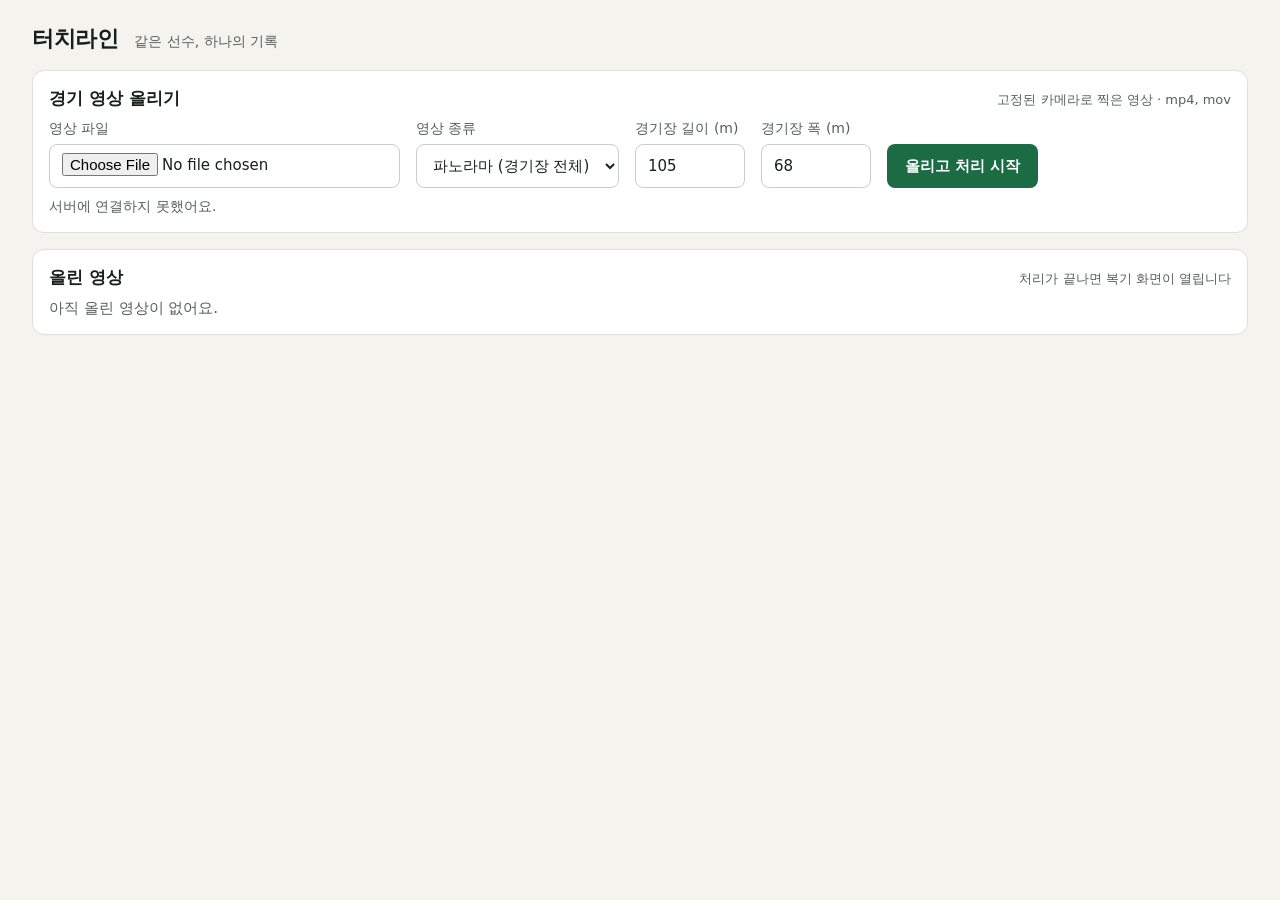
==== web/index.html @ 20a8b79b "뼈대: 영상 올리기 → 처리 → 복기 화면 - 서버(Starlette): 접수, 처리 상태, 결과, 경기장 맞추기·기록 잇기 저장 API - 처리 과정: 영상 검사, 검출(YOLO" ====
<!doctype html>
<html lang="ko">
<head>
<meta charset="utf-8">
<meta name="viewport" content="width=device-width, initial-scale=1">
<title>터치라인 — 영상 올리기</title>
<link rel="stylesheet" href="style.css">
<script defer src="home.js"></script>
</head>
<body>
<div class="page">
  <header class="topbar">
    <div class="brand"><strong>터치라인</strong><span>같은 선수, 하나의 기록</span></div>
  </header>

  <section class="card" aria-label="영상 올리기">
    <div class="card-head"><h2>경기 영상 올리기</h2><span>고정된 카메라로 찍은 영상 · mp4, mov</span></div>
    <form id="uploadForm" class="form">
      <label class="field">영상 파일<input type="file" id="file" name="file" accept=".mp4,.mov,.m4v,video/mp4,video/quicktime" required></label>
      <label class="field">영상 종류
        <select id="kind" name="kind"><option value="panorama">파노라마 (경기장 전체)</option><option value="phone">스마트폰</option></select>
      </label>
      <label class="field">경기장 길이 (m)<input type="number" id="pitchLength" name="pitch_length" value="105" min="20" max="130" step="0.5"></label>
      <label class="field">경기장 폭 (m)<input type="number" id="pitchWidth" name="pitch_width" value="68" min="15" max="100" step="0.5"></label>
      <button type="submit" id="uploadBtn" class="btn green">올리고 처리 시작</button>
    </form>
    <p id="uploadMsg" class="note" role="status"></p>
  </section>

  <section class="card" aria-label="올린 영상">
    <div class="card-head"><h2>올린 영상</h2><span>처리가 끝나면 복기 화면이 열립니다</span></div>
    <div id="videoList" class="list"><p class="empty">아직 올린 영상이 없어요.</p></div>
  </section>
</div>
</body>
</html>
---- web/style.css ----
:root{--bg:#F4F3EE;--card:#FFFFFF;--ink:#17211C;--muted:#55605A;--line:#DDE1DC;--green:#1B6B45;--orange:#B4520F;--hi:#FF9A4D;--blue:#1F4E9E}
*{box-sizing:border-box}
body{margin:0;background:var(--bg);color:var(--ink);font-family:"Pretendard","Apple SD Gothic Neo","Noto Sans KR",system-ui,sans-serif}
.page{max-width:1440px;margin:0 auto;padding:24px 32px 40px;display:flex;flex-direction:column;gap:16px}
main{display:flex;flex-direction:column;gap:16px}
main[hidden]{display:none}
.topbar{display:flex;flex-wrap:wrap;align-items:center;justify-content:space-between;gap:12px}
.brand{display:flex;align-items:baseline;gap:16px}
.brand strong{font-size:22px;letter-spacing:-.02em}
.brand span,.note{font-size:14px;color:var(--muted)}
.note{margin:0}
.error{margin:0;padding:12px 16px;border-radius:8px;background:#FDECEC;color:#8A1F1F;font-size:15px}
.nav{display:flex;flex-wrap:wrap;align-items:center;gap:8px}
.tab,.btn,select{min-height:44px;font:inherit;font-size:15px;border-radius:8px}
.tab{padding:0 18px;border:1px solid #C9CEC9;background:#fff;color:var(--ink);cursor:pointer}
.tab.active{border-color:var(--green);background:var(--green);color:#fff;font-weight:700}
.source{display:flex;align-items:center;gap:8px;font-size:14px;color:var(--muted);margin-left:8px}
select{padding:0 10px;border:1px solid #C9CEC9;background:#fff;color:var(--ink)}
.btn{padding:0 18px;border:0;font-weight:700;cursor:pointer}
.btn.dark{background:var(--ink);color:#fff;min-width:72px}
.btn.green{background:var(--green);color:#fff}
.btn.orange{background:var(--orange);color:#fff}
.chips{display:flex;flex-direction:column;gap:8px}
.chips-head{display:flex;flex-wrap:wrap;align-items:baseline;gap:12px;font-size:14px}
.chips-head span{font-size:13px;color:var(--muted)}
.chip-row{display:flex;align-items:center;gap:8px;overflow-x:auto;padding-bottom:4px}
.chip-row>span{flex:none;width:76px;font-size:13px;color:var(--muted)}
.chip{flex:none;min-height:44px;padding:0 14px;border:1px solid #C9CEC9;border-radius:22px;background:#fff;color:var(--ink);font:inherit;font-size:15px;cursor:pointer;white-space:nowrap}
.chip.sel{border:2px solid var(--orange);background:#FFF3E8;color:#7A3608;font-weight:700}
.card{background:var(--card);border:1px solid var(--line);border-radius:12px;padding:16px;display:flex;flex-direction:column;gap:10px;min-width:0}
.card-head{display:flex;flex-wrap:wrap;justify-content:space-between;align-items:baseline;gap:8px}
.card-head h2,.sub-h{margin:0;font-size:17px}
.sub-h{margin-top:8px}
.card-head span{font-size:13px;color:var(--muted)}
.video-card{padding:12px}
.video-wrap{position:relative;width:100%;aspect-ratio:4096/1080;background:#1E3A2B;border-radius:8px;overflow:hidden}
.video-wrap video,.video-wrap canvas{position:absolute;inset:0;width:100%;height:100%;display:block}
.video-wrap canvas{cursor:pointer}
.controls{display:flex;flex-wrap:wrap;align-items:center;gap:10px}
.clock{font-size:14px;color:var(--muted);font-variant-numeric:tabular-nums;min-width:92px}
.timeline-box{flex:1 1 320px;display:flex;flex-direction:column;gap:6px;min-width:0}
.timeline{position:relative;height:16px;background:#E6E9E5;border-radius:8px;cursor:pointer}
#tlSegments i{position:absolute;top:0;bottom:0;background:var(--green);border-radius:8px}
#tlMarks i{position:absolute;top:-4px;bottom:-4px;min-width:3px;background:var(--orange);border-radius:2px}
#tlMarks i.sprint{background:#7A1F0A}
#tlMarks i.jump{background:#17211C;min-width:2px;width:2px;top:-7px;bottom:-7px}
.tl-head{position:absolute;top:-6px;bottom:-6px;width:3px;background:var(--ink);border-radius:2px;pointer-events:none}
.legend{display:flex;flex-wrap:wrap;gap:16px;font-size:12px;color:var(--muted)}
.lg{display:inline-block;width:14px;height:8px;border-radius:4px;margin-right:6px;vertical-align:middle}
.lg.seg{background:var(--green)}.lg.run{background:var(--orange)}.lg.jump{background:#17211C;width:3px;height:14px}
.lg.dot{width:10px;height:10px;border-radius:5px;border:1px solid var(--ink)}
.two{display:flex;flex-wrap:wrap;align-items:flex-start;gap:16px}
.two>.card{flex:1 1 420px}
.follow-wrap{position:relative;background:#264a37;border-radius:8px;overflow:hidden}
#follow{display:block;width:100%;height:auto}
.follow-msg{position:absolute;left:0;right:0;bottom:12px;margin:0;text-align:center;color:#fff;font-size:15px;text-shadow:0 1px 2px #000}
#minimap{display:block;width:100%;height:auto;border-radius:8px;cursor:pointer}
.summary{flex-direction:row;flex-wrap:wrap;align-items:center;gap:24px}
.stat{flex:1 1 140px;display:flex;flex-direction:column;gap:2px}
.stat span{font-size:13px;color:var(--muted)}
.stat b{font-size:26px}
.hero{background:var(--ink);color:#fff;border-radius:12px;padding:24px 28px;display:flex;flex-wrap:wrap;align-items:center;justify-content:space-between;gap:20px}
.hero-sub{font-size:14px;color:#C9D6CE}
.hero h1{margin:6px 0 0;font-size:40px;letter-spacing:-.02em}
.titles{display:flex;flex-wrap:wrap;gap:10px}
.titles span{padding:8px 14px;border-radius:20px;background:var(--hi);color:#2A1300;font-size:15px;font-weight:700}
.advice{background:#FFF3E8;border:1px solid #F0C9A6;border-radius:12px;padding:18px 22px;display:flex;flex-wrap:wrap;align-items:center;justify-content:space-between;gap:12px}
.advice-label{font-size:13px;font-weight:700;color:#7A3608}
.advice p{margin:4px 0 0;font-size:19px;font-weight:500;color:#3A1C05}
.tiles{display:flex;flex-wrap:wrap;gap:16px}
.tile{flex:1 1 220px;background:#fff;border:1px solid var(--line);border-radius:12px;padding:18px;display:flex;flex-direction:column;gap:8px}
.tile>span{font-size:14px;color:var(--muted)}
.tile b{font-size:34px}
.bar{position:relative;height:8px;background:#E6E9E5;border-radius:4px}
.bar i{position:absolute;left:0;top:0;bottom:0;border-radius:4px;background:var(--green)}
.bar u{position:absolute;top:-4px;bottom:-4px;width:2px;background:var(--ink)}
.tile small{font-size:13px;color:var(--muted)}
#zones{width:100%;height:auto;border-radius:8px;background:#EAF1EC}
.runs{display:flex;flex-direction:column;gap:8px}
.run-btn{min-height:56px;padding:8px 14px;border:1px solid var(--line);border-radius:8px;background:#fff;color:var(--ink);font:inherit;font-size:15px;text-align:left;display:flex;justify-content:space-between;align-items:center;gap:12px;cursor:pointer}
.run-btn em{font-style:normal;color:var(--green);font-weight:700}
.empty{margin:0;font-size:15px;color:var(--muted)}
#speedChart{width:100%;height:auto}
.foot{font-size:13px;color:var(--muted);display:flex;flex-wrap:wrap;gap:16px}
button:focus-visible,select:focus-visible,.timeline:focus-visible{outline:3px solid #2B7FD8;outline-offset:2px}

/* ---- 서버 화면 공통 ---- */
a.tab{display:inline-flex;align-items:center;text-decoration:none}
.steps{display:flex;flex-wrap:wrap;gap:8px;font-size:13px;color:var(--muted)}
.steps a{color:var(--green);font-weight:700;text-decoration:none}
.steps a:hover{text-decoration:underline}
body.no-pos .needs-pos{display:none}
body:not(.no-pos) .only-no-pos{display:none}
.hint{margin:0;padding:12px 16px;border-radius:8px;background:#EAF1EC;color:var(--ink);font-size:15px}
.hint a{color:var(--green);font-weight:700}
.form{display:flex;flex-wrap:wrap;align-items:flex-end;gap:16px}
.field{display:flex;flex-direction:column;gap:6px;font-size:14px;color:var(--muted)}
.field input,.field select{min-height:44px;padding:0 12px;border:1px solid #C9CEC9;border-radius:8px;background:#fff;color:var(--ink);font:inherit;font-size:15px}
.field input[type=file]{padding:8px 12px}
.field input[type=number]{width:110px}
.list{display:flex;flex-direction:column;gap:10px}
.item{display:flex;flex-wrap:wrap;align-items:center;justify-content:space-between;gap:12px;padding:14px 16px;border:1px solid var(--line);border-radius:10px;background:#fff}
.item h3{margin:0;font-size:17px}
.item p{margin:4px 0 0;font-size:13px;color:var(--muted)}
.item .links{display:flex;flex-wrap:wrap;gap:8px}
.badge{display:inline-block;padding:2px 10px;border-radius:12px;font-size:13px;font-weight:700;background:#E6E9E5;color:var(--ink)}
.badge.done{background:#D7EBDD;color:#124a30}.badge.error{background:#FDECEC;color:#8A1F1F}.badge.running{background:#FFF3E8;color:#7A3608}
.progress{height:8px;width:220px;background:#E6E9E5;border-radius:4px;overflow:hidden}
.progress i{display:block;height:100%;background:var(--green)}
.todo{margin:0;padding-left:20px;font-size:15px;line-height:1.7}
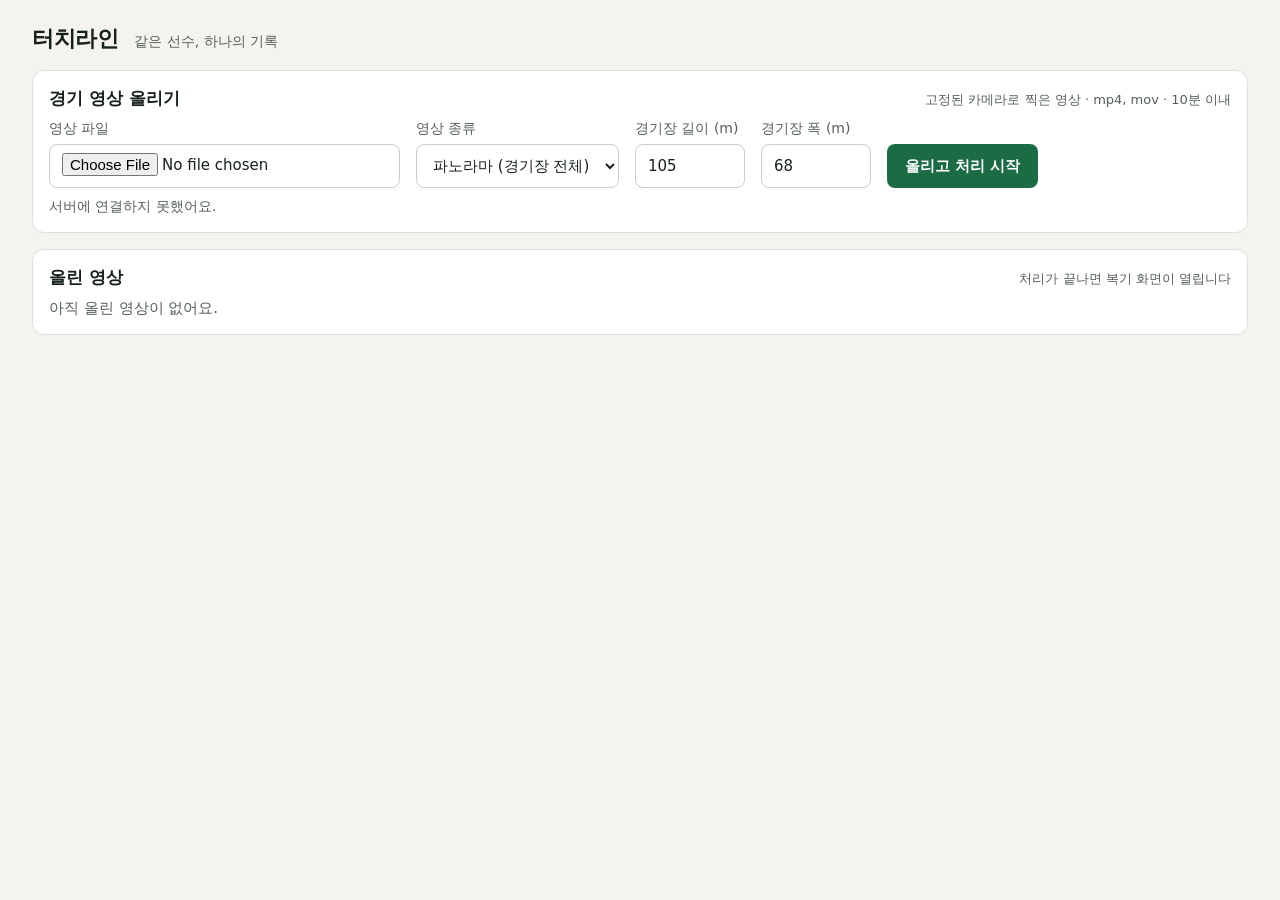
==== commit 51efb7c4: "10분 이내 영상만 받는다: 올리기 전에 길이·크기 확인 - 목록 API가 제한(max_sec, max_mb)을 알려 주고, 화면은 올리기 전에 영상 길이를 읽어 넘으면 올리지 않" ====
--- a/web/index.html
+++ b/web/index.html
@@ -4,6 +4,7 @@
 <meta charset="utf-8">
 <meta name="viewport" content="width=device-width, initial-scale=1">
 <title>터치라인 — 영상 올리기</title>
+<link rel="icon" href="data:,">
 <link rel="stylesheet" href="style.css">
 <script defer src="home.js"></script>
 </head>
@@ -14,7 +15,7 @@
   </header>
 
   <section class="card" aria-label="영상 올리기">
-    <div class="card-head"><h2>경기 영상 올리기</h2><span>고정된 카메라로 찍은 영상 · mp4, mov</span></div>
+    <div class="card-head"><h2>경기 영상 올리기</h2><span id="uploadHint">고정된 카메라로 찍은 영상 · mp4, mov · 10분 이내</span></div>
     <form id="uploadForm" class="form">
       <label class="field">영상 파일<input type="file" id="file" name="file" accept=".mp4,.mov,.m4v,video/mp4,video/quicktime" required></label>
       <label class="field">영상 종류
--- a/web/style.css
+++ b/web/style.css
@@ -108,3 +108,41 @@
 .progress{height:8px;width:220px;background:#E6E9E5;border-radius:4px;overflow:hidden}
 .progress i{display:block;height:100%;background:var(--green)}
 .todo{margin:0;padding-left:20px;font-size:15px;line-height:1.7}
+
+/* ---- 기록 잇기 ---- */
+.stitch-grid{display:grid;grid-template-columns:minmax(0,1.9fr) minmax(280px,1fr);gap:16px;align-items:start}
+.stitch-side{display:flex;flex-direction:column;gap:16px}
+.row{display:flex;flex-wrap:wrap;gap:8px;margin-top:10px}
+.todo-text{margin:0;font-size:16px;line-height:1.5}
+.confirm{margin-top:12px;padding:12px;border-radius:8px;background:#FFF3E8;border:1px solid #E8B98A}
+.confirm p{margin:0;font-size:15px;font-weight:700;color:#5A2A05}
+.part-list{margin:0 0 12px;padding-left:22px;font-size:14px;line-height:1.7;color:var(--ink)}
+.part-list:empty::before{content:"아직 고른 기록이 없어요";color:var(--muted);margin-left:-22px}
+#zoom{cursor:pointer;display:block;width:100%;height:auto}
+.btn:disabled{opacity:.45;cursor:not-allowed}
+@media (max-width:900px){.stitch-grid{grid-template-columns:1fr}}
+.stitch-side .btn:not(.green):not(.dark),.stitch-grid .controls .btn:not(.green):not(.dark){background:#fff;border:1px solid #C9CEC9;color:var(--ink)}
+.cand-btn{font-weight:400}
+.link-btn{padding:0;border:0;background:none;color:var(--green);font:inherit;font-weight:700;cursor:pointer;text-decoration:underline}
+.stitch-grid .timeline{flex:1 1 200px;min-width:120px}
+#cands:empty{display:none}
+
+/* ---- 경기장 맞추기 ---- */
+#view{display:block;width:100%;height:auto;cursor:crosshair;background:#1b2a22;touch-action:none}
+.cal-pitch{display:block;width:100%;height:auto;background:#2F6B4A;border-radius:8px}
+.cal-pitch .ln{fill:none;stroke:#fff;stroke-width:.5;opacity:.9}
+.cal-pitch .hit-line{stroke:transparent;stroke-width:5;cursor:pointer;fill:none}
+.cal-pitch .hit-line:hover,.cal-pitch .hit-line.active{stroke:rgba(242,140,56,.55)}
+.cal-pitch .hit-line.has{stroke:rgba(255,255,255,.28)}
+.cal-pitch .hit-line.has.active{stroke:rgba(242,140,56,.7)}
+.cal-pitch .lm{fill:#fff;stroke:#12281C;stroke-width:.5;cursor:pointer}
+.cal-pitch .lm.done{fill:#7BE0A0}
+.cal-pitch .lm.active{fill:#F28C38;stroke:#fff}
+.cal-pitch .lm-hit{fill:transparent;cursor:pointer}
+.cal-dot{display:inline-block;flex:none;width:12px;height:12px;border-radius:50%;margin-right:6px;border:1.5px solid #12281C;vertical-align:-1px}
+.cal-dot.todo{background:#fff}.cal-dot.done{background:#7BE0A0}.cal-dot.active{background:#F28C38}
+.cal-time{display:flex;align-items:center;gap:8px;flex:1 1 180px;font-size:14px;color:var(--muted)}
+.cal-time input{flex:1}
+.cal-check{display:flex;align-items:center;gap:8px;font-size:14px;color:var(--ink);min-height:32px}
+.part-list li.bad{color:#8A1F1F;font-weight:700}
+.part-list li.sel{background:#FFF3E8}
